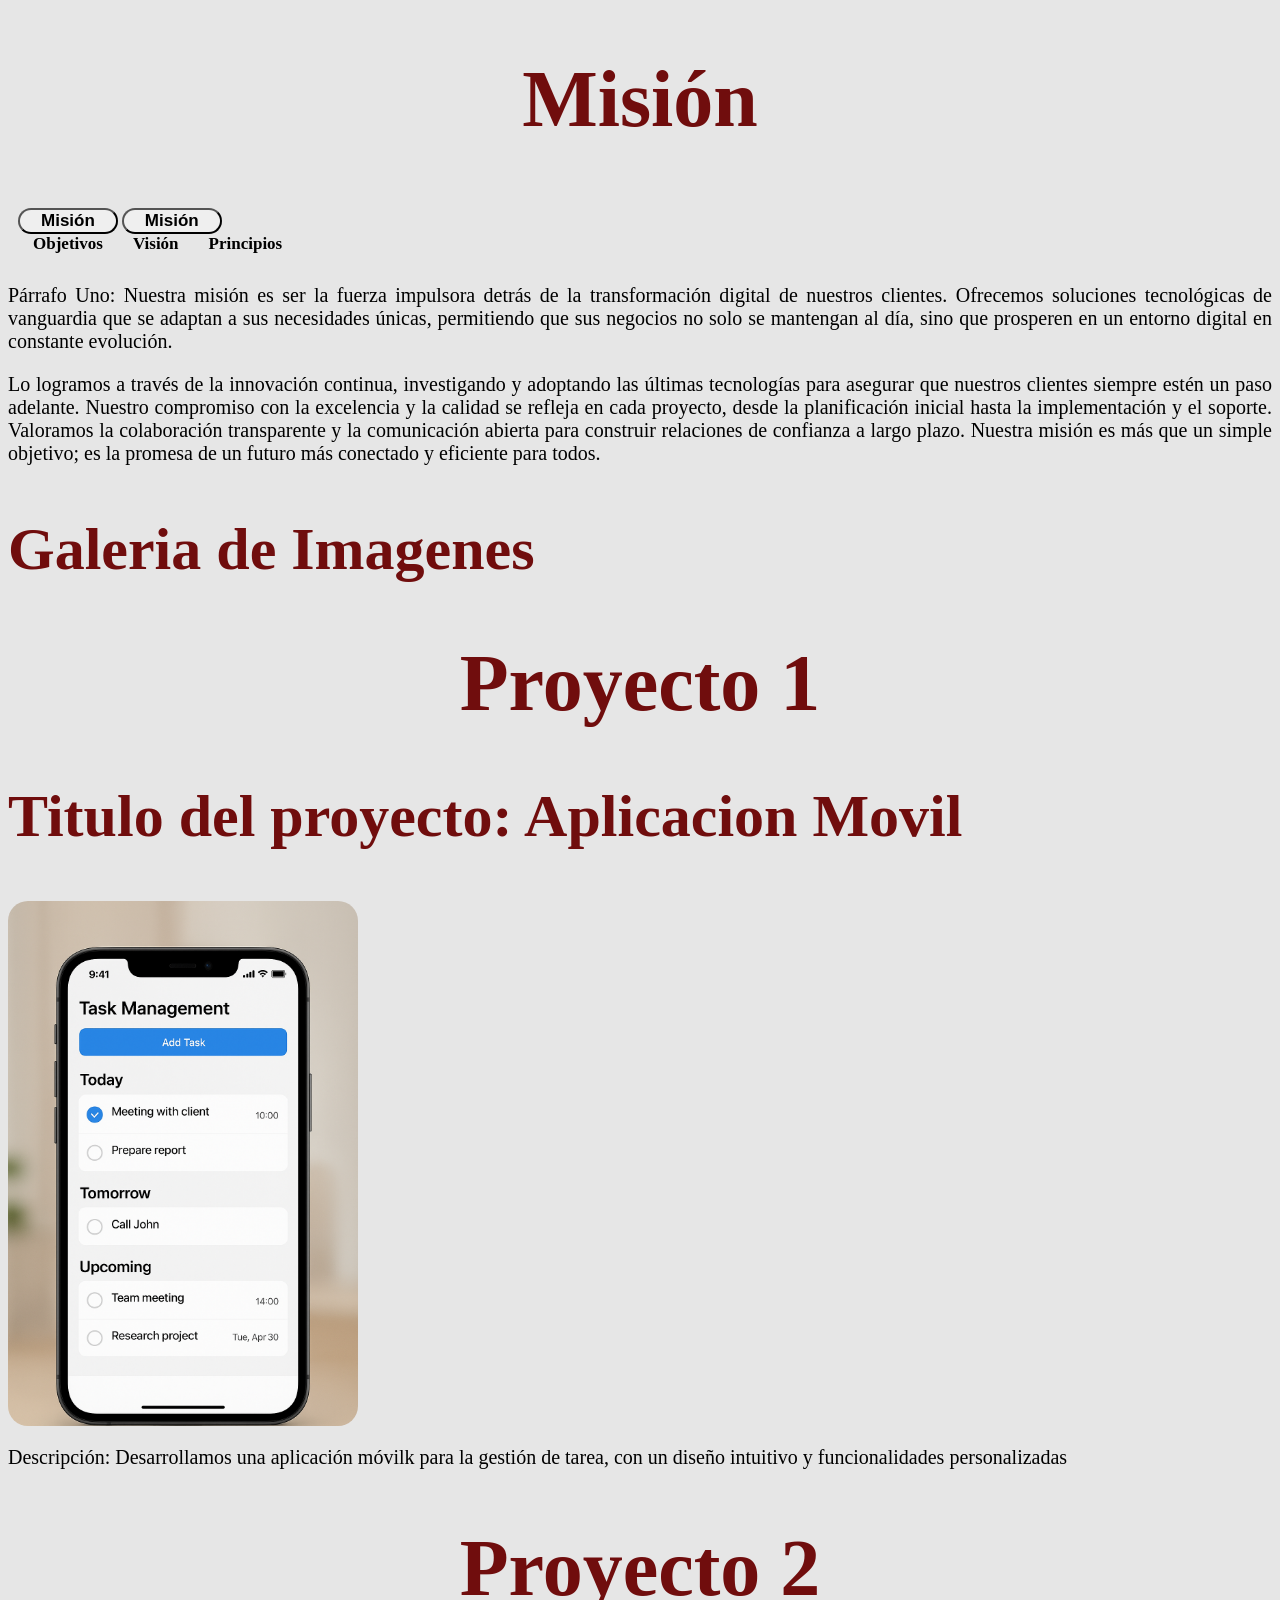
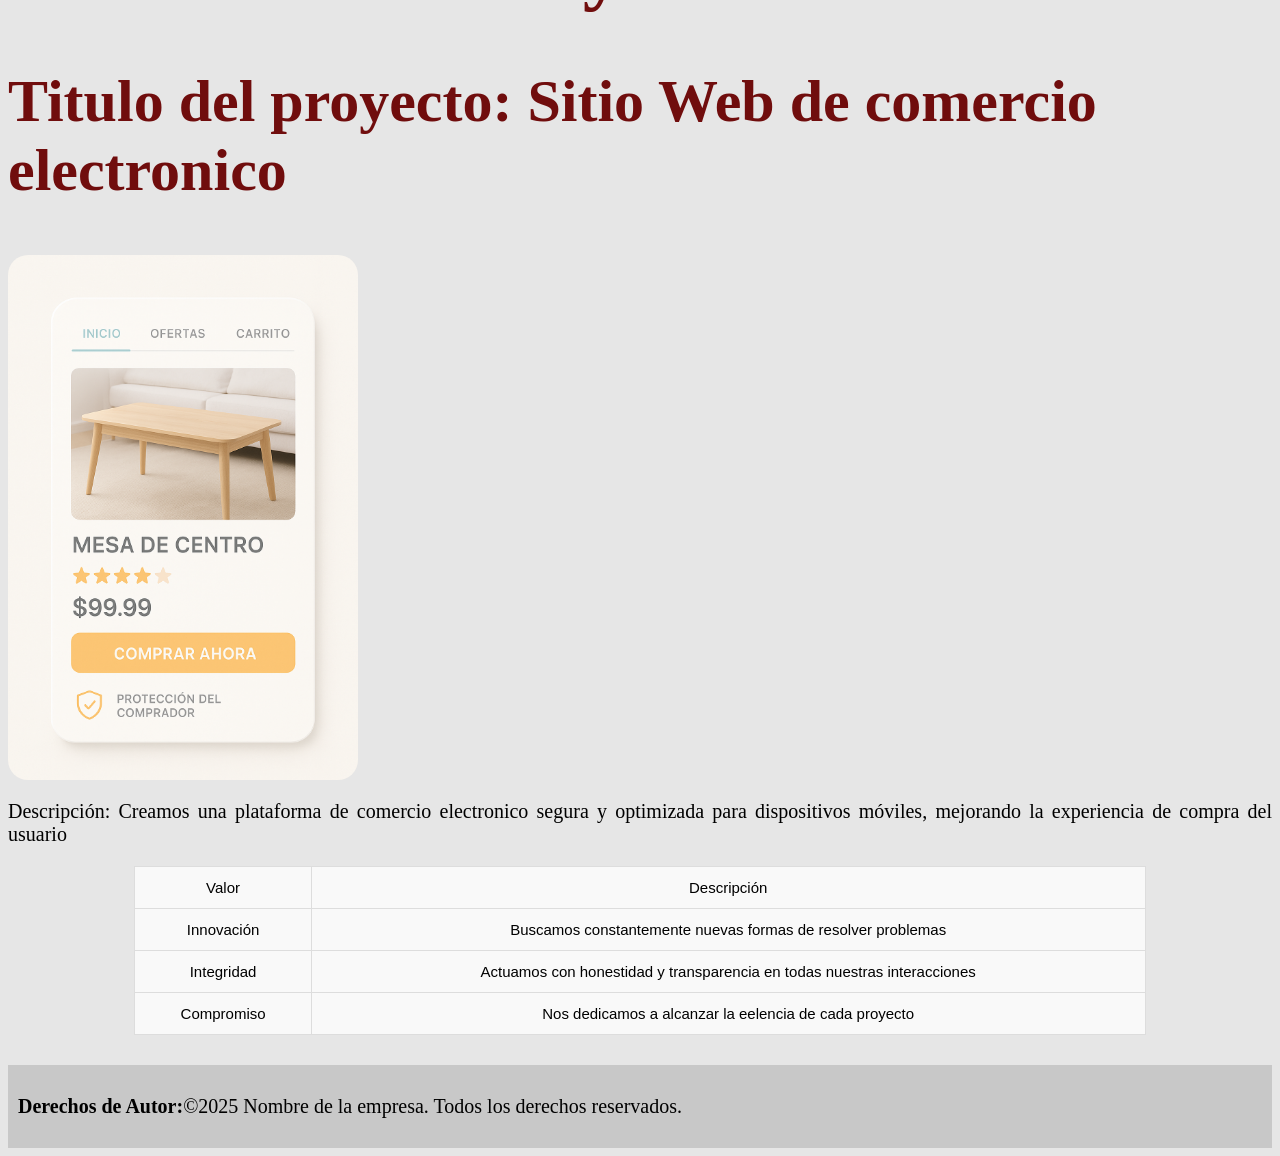
==== Mision.html @ 6c987379 "Mi primera carga del proyecto" ====
<!DOCTYPE html>
<html>

<head>
    <link rel="stylesheet" href="estilos/EstilosMision.CSS">
    <title>Misión</title>
</head>

<body>
    <header>
        <h1>Misión</h1>
        <nav id="navegador">
            <button class ="botonNav"><a href="index.html">Misión</a></button>
            <button class ="botonNav"><a href="Mision.html">Misión</a></button>
            <ul>
                <li><a href="">Objetivos</a></li>
                <li><a href="">Visión</a></li>
                <li><a href="">Principios</a></li>
            </ul>
        </nav>
    </header>

    <p>Párrafo Uno: Nuestra misión es ser la fuerza impulsora detrás de la transformación digital de nuestros clientes.
        Ofrecemos soluciones tecnológicas de vanguardia que se adaptan a sus necesidades únicas, permitiendo que sus
        negocios no solo se mantengan al día, sino que prosperen en un entorno digital en constante evolución.</p>
    <p>Lo logramos a través de la innovación continua, investigando y adoptando las últimas tecnologías para asegurar
        que nuestros clientes siempre estén un paso adelante. Nuestro compromiso con la excelencia y la calidad se
        refleja en cada proyecto, desde la planificación inicial hasta la implementación y el soporte. Valoramos la
        colaboración transparente y la comunicación abierta para construir relaciones de confianza a largo plazo.
        Nuestra misión es más que un simple objetivo; es la promesa de un futuro más conectado y eficiente para todos.
    </p>
    <h2>Galeria de Imagenes</h2>
    <div>

        <h1>Proyecto 1<h1>
                <h2>Titulo del proyecto: Aplicacion Movil</h2>
                <img src="imagenes/App.png">
                <p>Descripción: Desarrollamos una aplicación móvilk para la gestión de tarea, con un diseño intuitivo y
                    funcionalidades personalizadas
                <p>
                <h1>Proyecto 2</h1>
                <h2>Titulo del proyecto: Sitio Web de comercio electronico</h2>
                <img src="imagenes/compras.png">
                <p>Descripción: Creamos una plataforma de comercio electronico segura y optimizada para dispositivos
                móviles, mejorando la experiencia de compra del usuario</p>



    </div>
    <table class="tabla-servicios">
        <tr>
         <td>Valor</td>
         <td>Descripción</td>
        </tr>
         <tr>
         <td>Innovación</td>
         <td>Buscamos constantemente nuevas formas de resolver problemas</td>
         </tr>
         <tr>
            <td> Integridad</td>
            <td> Actuamos con honestidad y transparencia en todas nuestras interacciones</td>
         </tr>
         <tr>
            <td> Compromiso</td>
            <td> Nos dedicamos a alcanzar la eelencia de cada proyecto</td>
         </tr>
         </table>
</body>
<footer>
                <p><strong> Derechos de Autor:</strong>©2025 Nombre de la empresa. Todos los derechos reservados.</p>
        </footer>
</html>
---- estilos/EstilosMision.CSS ----
body{
    background-color:rgb(230, 230, 230)
}
h1{
    font-size: 80px;
    text-align: center;
    text-decoration: aqua;
    font-family: cursive;
    text-decoration-style: solid 20px;
    color:rgb(112, 13, 13);
}
p{
    text-align: justify;
    font-size: 20px;
    font-family: 'Times New Roman', Times, serif;
    color: black

}
h2{
    text-align: left;
    font-size: 60px;
    font-family: 'Times New Roman', Times, serif ;
    text-decoration: double;
    color: rgb(112, 13, 13);
}
nav{
    padding: 10px;
    width: 100%;
  a {
color: black;
text-decoration: underline;
font-size: 17px;
}
a:hover {
color: rgb(112, 13, 13);
text-decoration: underline;
}
}
nav ul{
  list-style-type: none;
  margin: 0;
  padding: 0;
  display: flex;
  justify-content: flex-start;
}
nav li{
  margin: 0px;

}
nav a{
  text-decoration: wavy;
  font-weight: bold;
  padding: 10px 15px;
  border-radius: 5px;
  transition: 0.3 ease;
  color: rgb(66, 66, 66)
  
ßß
}
img {
  width: 350px;
  
  border-radius: 20px;
  transition: transform 0.3s;
}

img:hover {
  transform: scale(1.1);
}
img{
    display: flex;
    justify-content: center;
    gap: 20px;
    margin: 20px 0;
}
table {
  border-collapse: collapse;
  width: 80%;
  margin: 20px auto;
}

td {
  border: 1px solid #333;
  padding: 8px;
  text-align: center;
}
.servicios-clave {
  font-size: 18px;
  font-weight: 600;
  text-align: left;    
  margin: 6px 10%;
  color: #333;
}
.tabla-servicios {
  border-collapse: collapse;
  width: 80%;
  margin: 12px auto 30px auto;
  background-color: #f9f9f9;
}
.tabla-servicios td {
  border: 1px solid #ddd;
  padding: 12px;
  text-align: center;
  font-family: Arial, sans-serif;
  font-size: 15px;
}
strong{
  color: black
}
footer{
  background-color: rgb(200, 200, 200);
  padding: 10px;
  text-align: center;
}
button{
  border-radius: 20px;
  text-align: center;
}
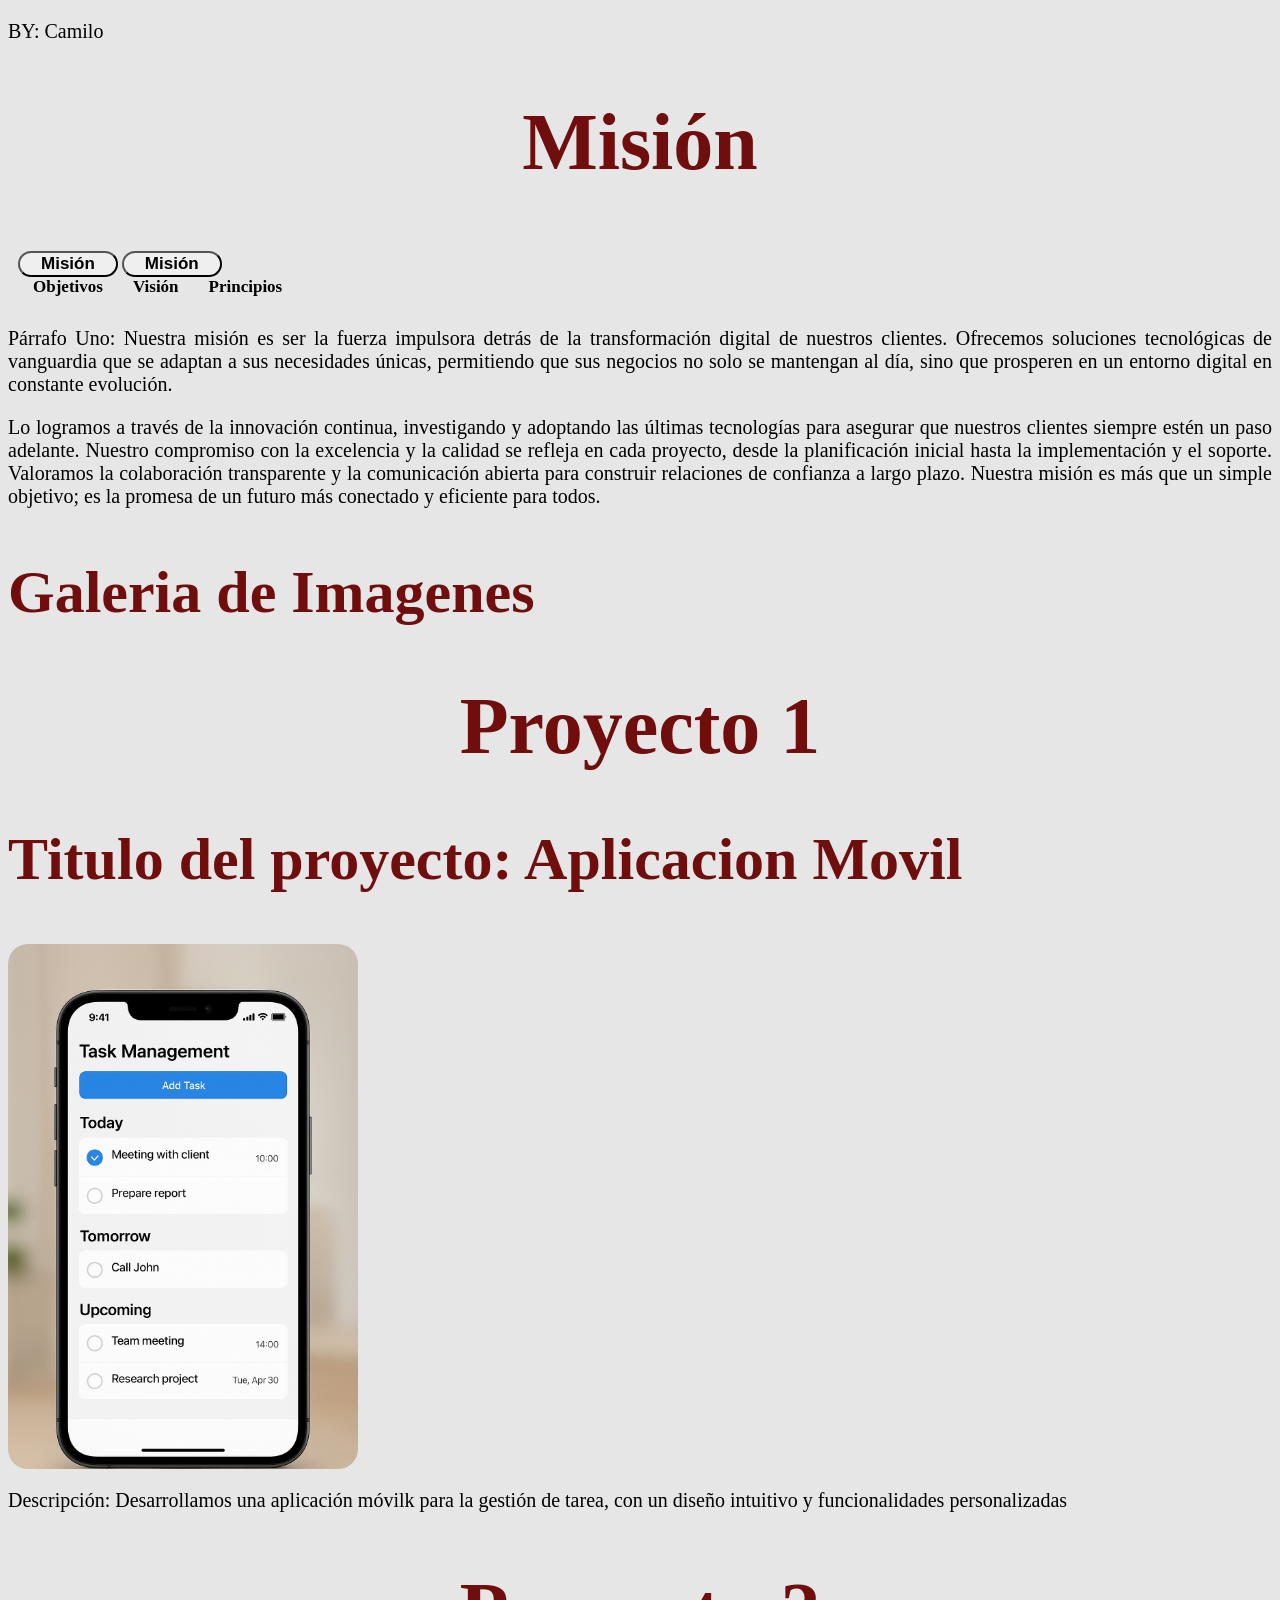
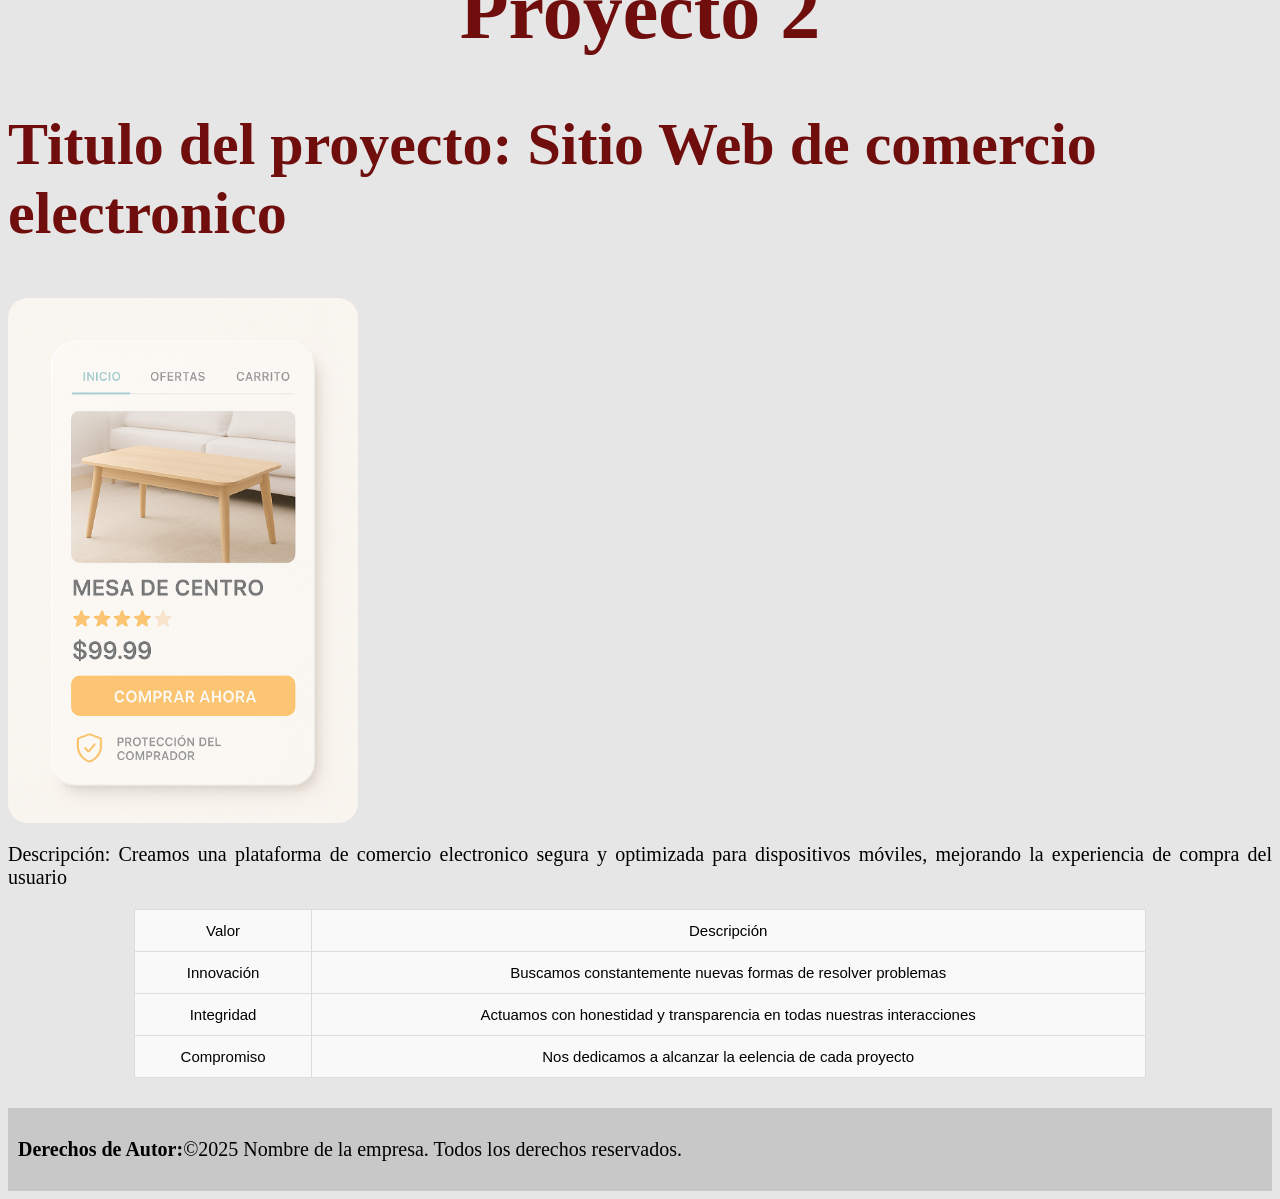
==== commit b94356af: "Clonacion" ====
--- a/Mision.html
+++ b/Mision.html
@@ -4,6 +4,7 @@
 <head>
     <link rel="stylesheet" href="estilos/EstilosMision.CSS">
     <title>Misión</title>
+    <p> BY: Camilo</p>
 </head>
 
 <body>
